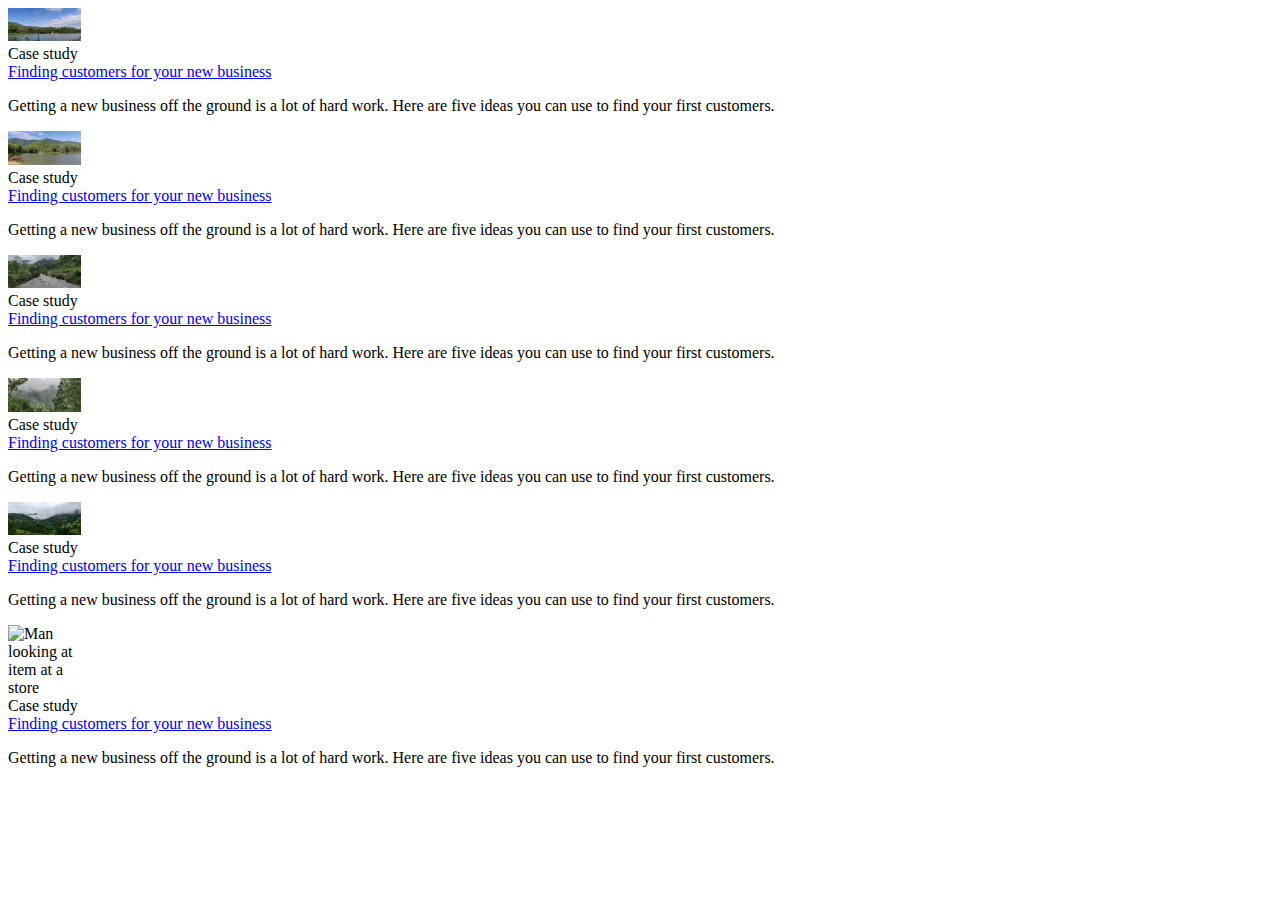
==== index.html @ e6f3b7a5 "init" ====
<!DOCTYPE html>
<html lang="en">

<head>
    <meta charset="UTF-8">
    <meta http-equiv="X-UA-Compatible" content="IE=edge">
    <meta name="viewport" content="width=device-width, initial-scale=1.0">
    <title>PWA DEMO</title>
    <script src="https://cdn.tailwindcss.com"></script>
    <script src="./js/app.js"></script>
    <link rel="manifest" href="manifest.json" />
    <link rel="stylesheet" href="/css/style.css">

    <!-- ios support-->
    <link rel="apple-touch-icon" href="/images/icons/icon-512x512.png" />
    <!-- <meta name="apple-mobile-web-app-status-bar" content="#ccc"> -->

    <!-- this overrides the theme color of manifest -->
    <!-- <meta name="theme-color" content="#ccc"> -->

</head>

<body>
    <div>
        <div class=" max-w-md mx-auto bg-white rounded-xl shadow-md overflow-hidden md:max-w-2xl">
            <div>
                <div>
                    <img class="h-48 w-full object-cover xl:h-full xl:w-48" src="images/pic1.jpeg" alt="Man looking at item at a store">
                </div>
                <div class="p-8">
                    <div class="uppercase tracking-wide text-sm text-indigo-500 font-semibold">Case study</div>
                    <a href="#" class="block mt-1 text-lg leading-tight font-medium text-black hover:underline">Finding customers for your new business</a>
                    <p class="mt-2 text-slate-500">Getting a new business off the ground is a lot of hard work. Here are five ideas you can use to find your first customers.</p>
                </div>
            </div>
        </div>

        <div class="mt-10 max-w-md mx-auto bg-white rounded-xl shadow-md overflow-hidden md:max-w-2xl">
            <div>
                <div class="md:shrink-0">
                    <img class="h-48 w-full object-cover md:h-full xl:w-48" src="images/pic2.jpeg" alt="Man looking at item at a store">
                </div>
                <div class="p-8">
                    <div class="uppercase tracking-wide text-sm text-indigo-500 font-semibold">Case study</div>
                    <a href="#" class="block mt-1 text-lg leading-tight font-medium text-black hover:underline">Finding customers for your new business</a>
                    <p class="mt-2 text-slate-500">Getting a new business off the ground is a lot of hard work. Here are five ideas you can use to find your first customers.</p>
                </div>
            </div>
        </div>

        <div class="mt-10 max-w-md mx-auto bg-white rounded-xl shadow-md overflow-hidden md:max-w-2xl">
            <div>
                <div class="md:shrink-0">
                    <img class="h-48 w-full object-cover md:h-full xl:w-48" src="images/pic3.jpeg" alt="Man looking at item at a store">
                </div>
                <div class="p-8">
                    <div class="uppercase tracking-wide text-sm text-indigo-500 font-semibold">Case study</div>
                    <a href="#" class="block mt-1 text-lg leading-tight font-medium text-black hover:underline">Finding customers for your new business</a>
                    <p class="mt-2 text-slate-500">Getting a new business off the ground is a lot of hard work. Here are five ideas you can use to find your first customers.</p>
                </div>
            </div>
        </div>


        <div class="mt-10 max-w-md mx-auto bg-white rounded-xl shadow-md overflow-hidden md:max-w-2xl">
            <div>
                <div class="md:shrink-0">
                    <img class="h-48 w-full object-cover md:h-full xl:w-48" src="images/pic4.jpeg" alt="Man looking at item at a store">
                </div>
                <div class="p-8">
                    <div class="uppercase tracking-wide text-sm text-indigo-500 font-semibold">Case study</div>
                    <a href="#" class="block mt-1 text-lg leading-tight font-medium text-black hover:underline">Finding customers for your new business</a>
                    <p class="mt-2 text-slate-500">Getting a new business off the ground is a lot of hard work. Here are five ideas you can use to find your first customers.</p>
                </div>
            </div>
        </div>

        <div class="mt-10 max-w-md mx-auto bg-white rounded-xl shadow-md overflow-hidden md:max-w-2xl">
            <div>
                <div class="md:shrink-0">
                    <img class="h-48 w-full object-cover md:h-full xl:w-48" src="images/pic5.jpeg" alt="Man looking at item at a store">
                </div>
                <div class="p-8">
                    <div class="uppercase tracking-wide text-sm text-indigo-500 font-semibold">Case study</div>
                    <a href="#" class="block mt-1 text-lg leading-tight font-medium text-black hover:underline">Finding customers for your new business</a>
                    <p class="mt-2 text-slate-500">Getting a new business off the ground is a lot of hard work. Here are five ideas you can use to find your first customers.</p>
                </div>
            </div>
        </div>


        <div class=" mt-10 max-w-md mx-auto bg-white rounded-xl shadow-md overflow-hidden md:max-w-2xl">
            <div>
                <div class="md:shrink-0">
                    <img class="h-48 w-full object-cover md:h-full xl:w-48" src="images/pic6.jpeg" alt="Man looking at item at a store">
                </div>
                <div class="p-8">
                    <div class="uppercase tracking-wide text-sm text-indigo-500 font-semibold">Case study</div>
                    <a href="#" class="block mt-1 text-lg leading-tight font-medium text-black hover:underline">Finding customers for your new business</a>
                    <p class="mt-2 text-slate-500">Getting a new business off the ground is a lot of hard work. Here are five ideas you can use to find your first customers.</p>
                </div>
            </div>
        </div>

        <div id="pwa-prompt" class="pwa-prompt">
            <ul class="shadow-secondary">
                <li>
                    <img src="images/icons/icon-128x128.png" alt="TTN PWA" />
                </li>
                <li class="pwa-text">
                    <a href="#" id="add-to-home">
                        Add to Home screen
                    </a>
                </li>
            </ul>
        </div>

    </div>
    <script>
        let deferredPrompt;
        const pwaPrompt = document.getElementById('pwa-prompt');
        const addToHome = document.getElementById('add-to-home');

        window.addEventListener('beforeinstallprompt', (e) => {
            // Prevent the mini-infobar from appearing on mobile
            e.preventDefault();
            // Stash the event so it can be triggered later.
            deferredPrompt = e;
            // Update UI notify the user they can install the PWA
            console.log('show install prompt');
            pwaPrompt.style.display = 'block';
        });


        addToHome.addEventListener('click', (e) => {
            // Hide the app provided install promotion
            console.log('hide install prompt');
            pwaPrompt.style.display = 'none';
            // Show the install prompt
            deferredPrompt.prompt();
            // Wait for the user to respond to the prompt
            deferredPrompt.userChoice.then((choiceResult) => {
                if (choiceResult.outcome === 'accepted') {
                    console.log('User accepted the install prompt');
                } else {
                    console.log('User dismissed the install prompt');
                }
            });
        });
    </script>

    <script src="https://www.gstatic.com/firebasejs/8.10.1/firebase-app.js"></script>

    <script src="https://www.gstatic.com/firebasejs/8.10.1/firebase-firestore.js"></script>


    <script>
        // TODO: Add SDKs for Firebase products that you want to use
        // https://firebase.google.com/docs/web/setup#available-libraries

        // Your web app's Firebase configuration
        // For Firebase JS SDK v7.20.0 and later, measurementId is optional
        const firebaseConfig = {
            apiKey: "AIzaSyASw3NBWzhxHCakN1j-2PU8Xe8yEiQVhT4",
            authDomain: "pwa-test-340205.firebaseapp.com",
            projectId: "pwa-test-340205",
            storageBucket: "pwa-test-340205.appspot.com",
            messagingSenderId: "152877142103",
            appId: "1:152877142103:web:ed53a6f358726de1a1d312",
            measurementId: "G-8F6K2HBCKV"
        };

        // Initialize Firebase
        firebase.initializeApp(firebaseConfig);
        const db = firebase.firestore()
    </script>


</body>

</html>
---- css/style.css ----
.pwa-prompt {
    display: none;
}

.pwa-prompt ul {
    display: flex;
    align-items: center;
    justify-content: space-around;
    position: fixed;
    right: 4%;
    z-index: 999;
    bottom: 0;
    background: #fff;
    width: 100%;
    max-width: 444px;
    right: 0;
    box-shadow: 0 0 10px #0a0909;
    margin: 33px 0;
}

.pwa-text {
    text-align: center;
    width: 185px;
}

img {
    max-width: 73px;
}
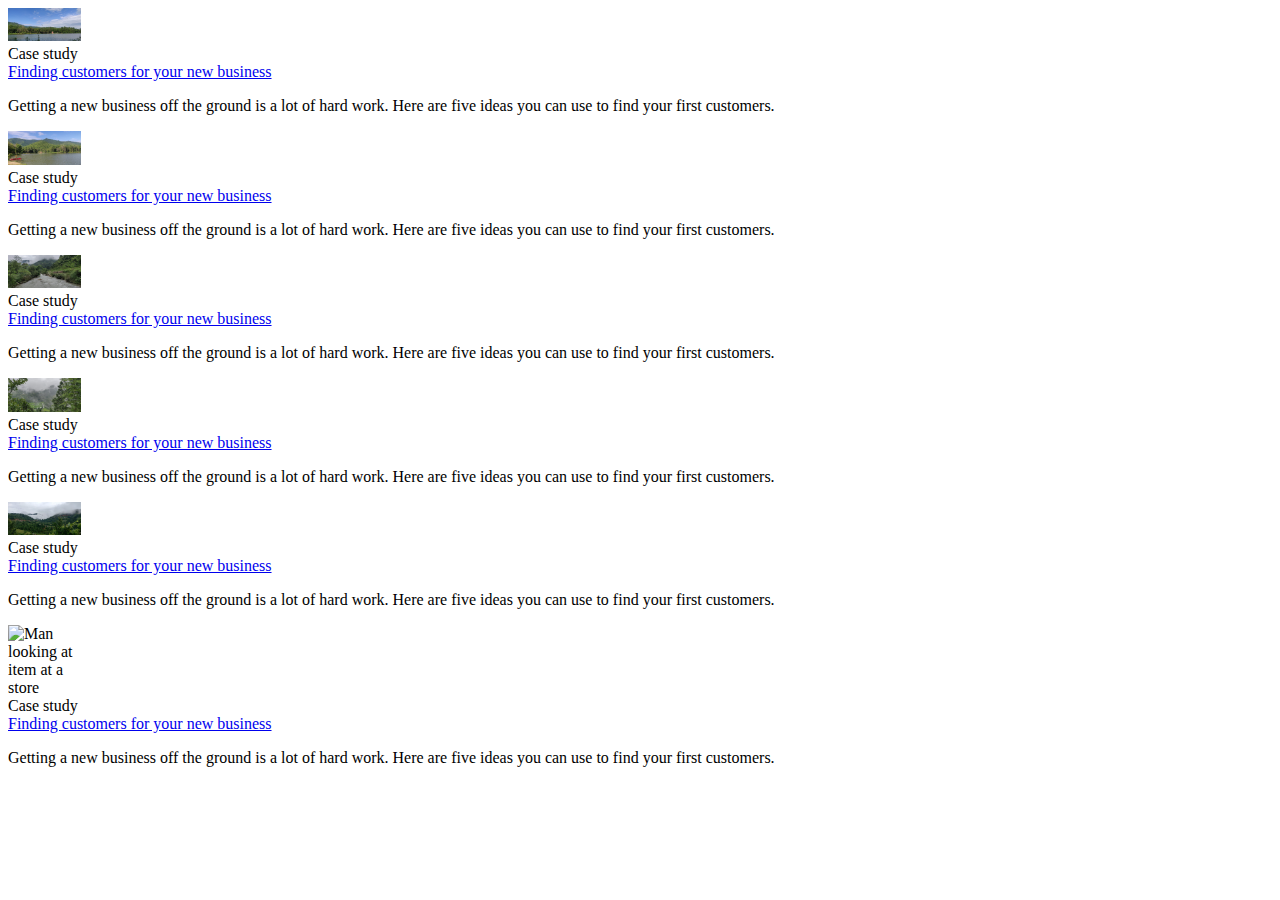
==== commit d50177c8: "init 1" ====
--- a/index.html
+++ b/index.html
@@ -7,7 +7,7 @@
     <meta name="viewport" content="width=device-width, initial-scale=1.0">
     <title>PWA DEMO</title>
     <script src="https://cdn.tailwindcss.com"></script>
-    <script src="./js/app.js"></script>
+
     <link rel="manifest" href="manifest.json" />
     <link rel="stylesheet" href="/css/style.css">
 
@@ -149,31 +149,8 @@
         });
     </script>
 
-    <script src="https://www.gstatic.com/firebasejs/8.10.1/firebase-app.js"></script>
 
-    <script src="https://www.gstatic.com/firebasejs/8.10.1/firebase-firestore.js"></script>
-
-
-    <script>
-        // TODO: Add SDKs for Firebase products that you want to use
-        // https://firebase.google.com/docs/web/setup#available-libraries
-
-        // Your web app's Firebase configuration
-        // For Firebase JS SDK v7.20.0 and later, measurementId is optional
-        const firebaseConfig = {
-            apiKey: "AIzaSyASw3NBWzhxHCakN1j-2PU8Xe8yEiQVhT4",
-            authDomain: "pwa-test-340205.firebaseapp.com",
-            projectId: "pwa-test-340205",
-            storageBucket: "pwa-test-340205.appspot.com",
-            messagingSenderId: "152877142103",
-            appId: "1:152877142103:web:ed53a6f358726de1a1d312",
-            measurementId: "G-8F6K2HBCKV"
-        };
-
-        // Initialize Firebase
-        firebase.initializeApp(firebaseConfig);
-        const db = firebase.firestore()
-    </script>
+    <script src="./js/app.js"></script>
 
 
 </body>
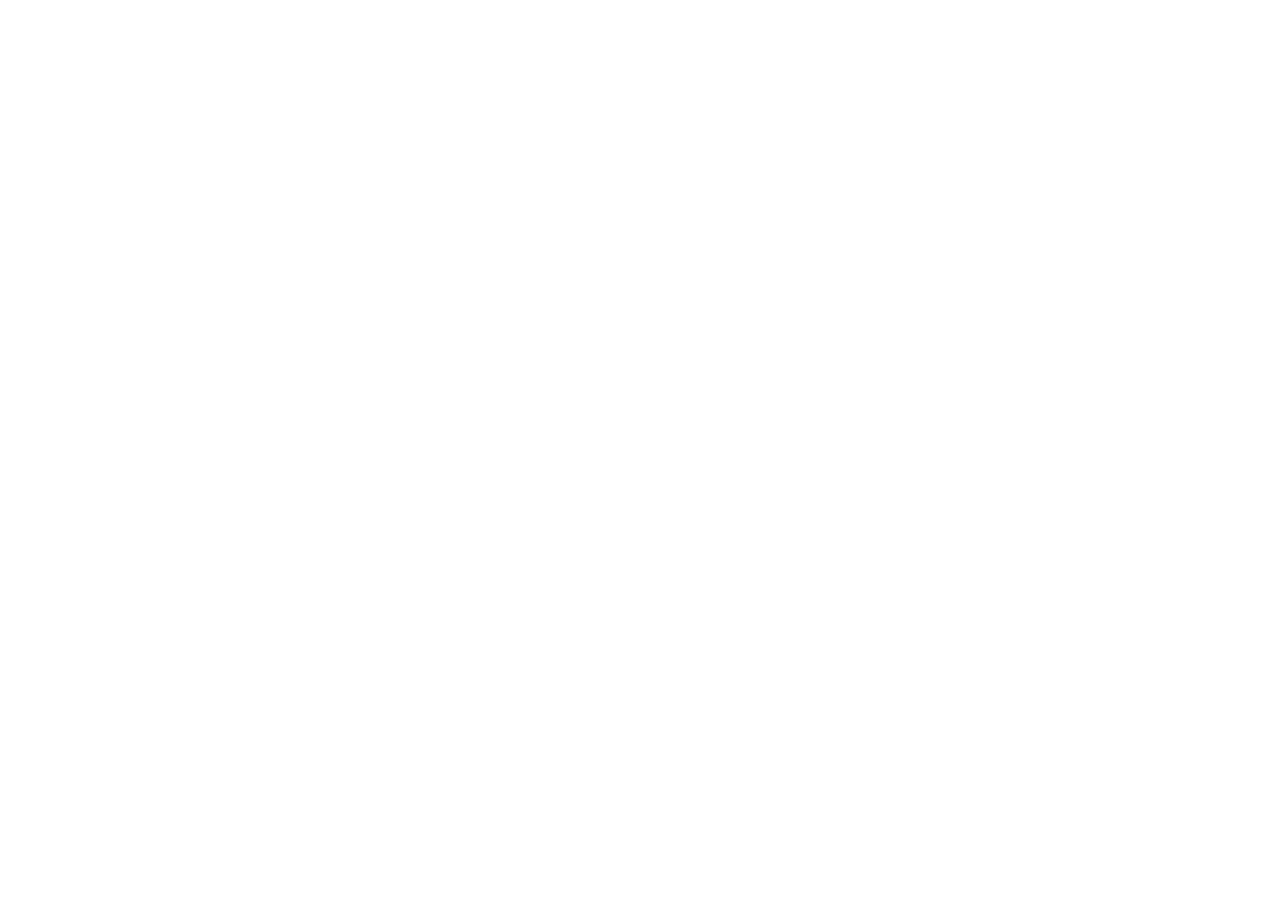
==== commit 610035ac: "add: changes for index db" ====
--- a/index.html
+++ b/index.html
@@ -21,87 +21,7 @@
 </head>
 
 <body>
-    <div>
-        <div class=" max-w-md mx-auto bg-white rounded-xl shadow-md overflow-hidden md:max-w-2xl">
-            <div>
-                <div>
-                    <img class="h-48 w-full object-cover xl:h-full xl:w-48" src="images/pic1.jpeg" alt="Man looking at item at a store">
-                </div>
-                <div class="p-8">
-                    <div class="uppercase tracking-wide text-sm text-indigo-500 font-semibold">Case study</div>
-                    <a href="#" class="block mt-1 text-lg leading-tight font-medium text-black hover:underline">Finding customers for your new business</a>
-                    <p class="mt-2 text-slate-500">Getting a new business off the ground is a lot of hard work. Here are five ideas you can use to find your first customers.</p>
-                </div>
-            </div>
-        </div>
-
-        <div class="mt-10 max-w-md mx-auto bg-white rounded-xl shadow-md overflow-hidden md:max-w-2xl">
-            <div>
-                <div class="md:shrink-0">
-                    <img class="h-48 w-full object-cover md:h-full xl:w-48" src="images/pic2.jpeg" alt="Man looking at item at a store">
-                </div>
-                <div class="p-8">
-                    <div class="uppercase tracking-wide text-sm text-indigo-500 font-semibold">Case study</div>
-                    <a href="#" class="block mt-1 text-lg leading-tight font-medium text-black hover:underline">Finding customers for your new business</a>
-                    <p class="mt-2 text-slate-500">Getting a new business off the ground is a lot of hard work. Here are five ideas you can use to find your first customers.</p>
-                </div>
-            </div>
-        </div>
-
-        <div class="mt-10 max-w-md mx-auto bg-white rounded-xl shadow-md overflow-hidden md:max-w-2xl">
-            <div>
-                <div class="md:shrink-0">
-                    <img class="h-48 w-full object-cover md:h-full xl:w-48" src="images/pic3.jpeg" alt="Man looking at item at a store">
-                </div>
-                <div class="p-8">
-                    <div class="uppercase tracking-wide text-sm text-indigo-500 font-semibold">Case study</div>
-                    <a href="#" class="block mt-1 text-lg leading-tight font-medium text-black hover:underline">Finding customers for your new business</a>
-                    <p class="mt-2 text-slate-500">Getting a new business off the ground is a lot of hard work. Here are five ideas you can use to find your first customers.</p>
-                </div>
-            </div>
-        </div>
-
-
-        <div class="mt-10 max-w-md mx-auto bg-white rounded-xl shadow-md overflow-hidden md:max-w-2xl">
-            <div>
-                <div class="md:shrink-0">
-                    <img class="h-48 w-full object-cover md:h-full xl:w-48" src="images/pic4.jpeg" alt="Man looking at item at a store">
-                </div>
-                <div class="p-8">
-                    <div class="uppercase tracking-wide text-sm text-indigo-500 font-semibold">Case study</div>
-                    <a href="#" class="block mt-1 text-lg leading-tight font-medium text-black hover:underline">Finding customers for your new business</a>
-                    <p class="mt-2 text-slate-500">Getting a new business off the ground is a lot of hard work. Here are five ideas you can use to find your first customers.</p>
-                </div>
-            </div>
-        </div>
-
-        <div class="mt-10 max-w-md mx-auto bg-white rounded-xl shadow-md overflow-hidden md:max-w-2xl">
-            <div>
-                <div class="md:shrink-0">
-                    <img class="h-48 w-full object-cover md:h-full xl:w-48" src="images/pic5.jpeg" alt="Man looking at item at a store">
-                </div>
-                <div class="p-8">
-                    <div class="uppercase tracking-wide text-sm text-indigo-500 font-semibold">Case study</div>
-                    <a href="#" class="block mt-1 text-lg leading-tight font-medium text-black hover:underline">Finding customers for your new business</a>
-                    <p class="mt-2 text-slate-500">Getting a new business off the ground is a lot of hard work. Here are five ideas you can use to find your first customers.</p>
-                </div>
-            </div>
-        </div>
-
-
-        <div class=" mt-10 max-w-md mx-auto bg-white rounded-xl shadow-md overflow-hidden md:max-w-2xl">
-            <div>
-                <div class="md:shrink-0">
-                    <img class="h-48 w-full object-cover md:h-full xl:w-48" src="images/pic6.jpeg" alt="Man looking at item at a store">
-                </div>
-                <div class="p-8">
-                    <div class="uppercase tracking-wide text-sm text-indigo-500 font-semibold">Case study</div>
-                    <a href="#" class="block mt-1 text-lg leading-tight font-medium text-black hover:underline">Finding customers for your new business</a>
-                    <p class="mt-2 text-slate-500">Getting a new business off the ground is a lot of hard work. Here are five ideas you can use to find your first customers.</p>
-                </div>
-            </div>
-        </div>
-
+    <div class="card-container">
         <div id="pwa-prompt" class="pwa-prompt">
             <ul class="shadow-secondary">
                 <li>
@@ -149,8 +69,34 @@
         });
     </script>
 
+    <script src="https://www.gstatic.com/firebasejs/8.10.1/firebase-app.js"></script>
+
+    <script src="https://www.gstatic.com/firebasejs/8.10.1/firebase-firestore.js"></script>
+
+
+    <script>
+        // TODO: Add SDKs for Firebase products that you want to use
+        // https://firebase.google.com/docs/web/setup#available-libraries
+
+        // Your web app's Firebase configuration
+        // For Firebase JS SDK v7.20.0 and later, measurementId is optional
+        const firebaseConfig = {
+            apiKey: "AIzaSyASw3NBWzhxHCakN1j-2PU8Xe8yEiQVhT4",
+            authDomain: "pwa-test-340205.firebaseapp.com",
+            projectId: "pwa-test-340205",
+            storageBucket: "pwa-test-340205.appspot.com",
+            messagingSenderId: "152877142103",
+            appId: "1:152877142103:web:ed53a6f358726de1a1d312",
+            measurementId: "G-8F6K2HBCKV"
+        };
+
+        // Initialize Firebase
+        firebase.initializeApp(firebaseConfig);
+        const db = firebase.firestore()
+    </script>
 
     <script src="./js/app.js"></script>
+    <script src="./js/db.js"></script>
 
 
 </body>
--- a/css/style.css
+++ b/css/style.css
@@ -1,3 +1,7 @@
+.card-container {
+    padding: 50px;
+}
+
 .pwa-prompt {
     display: none;
 }
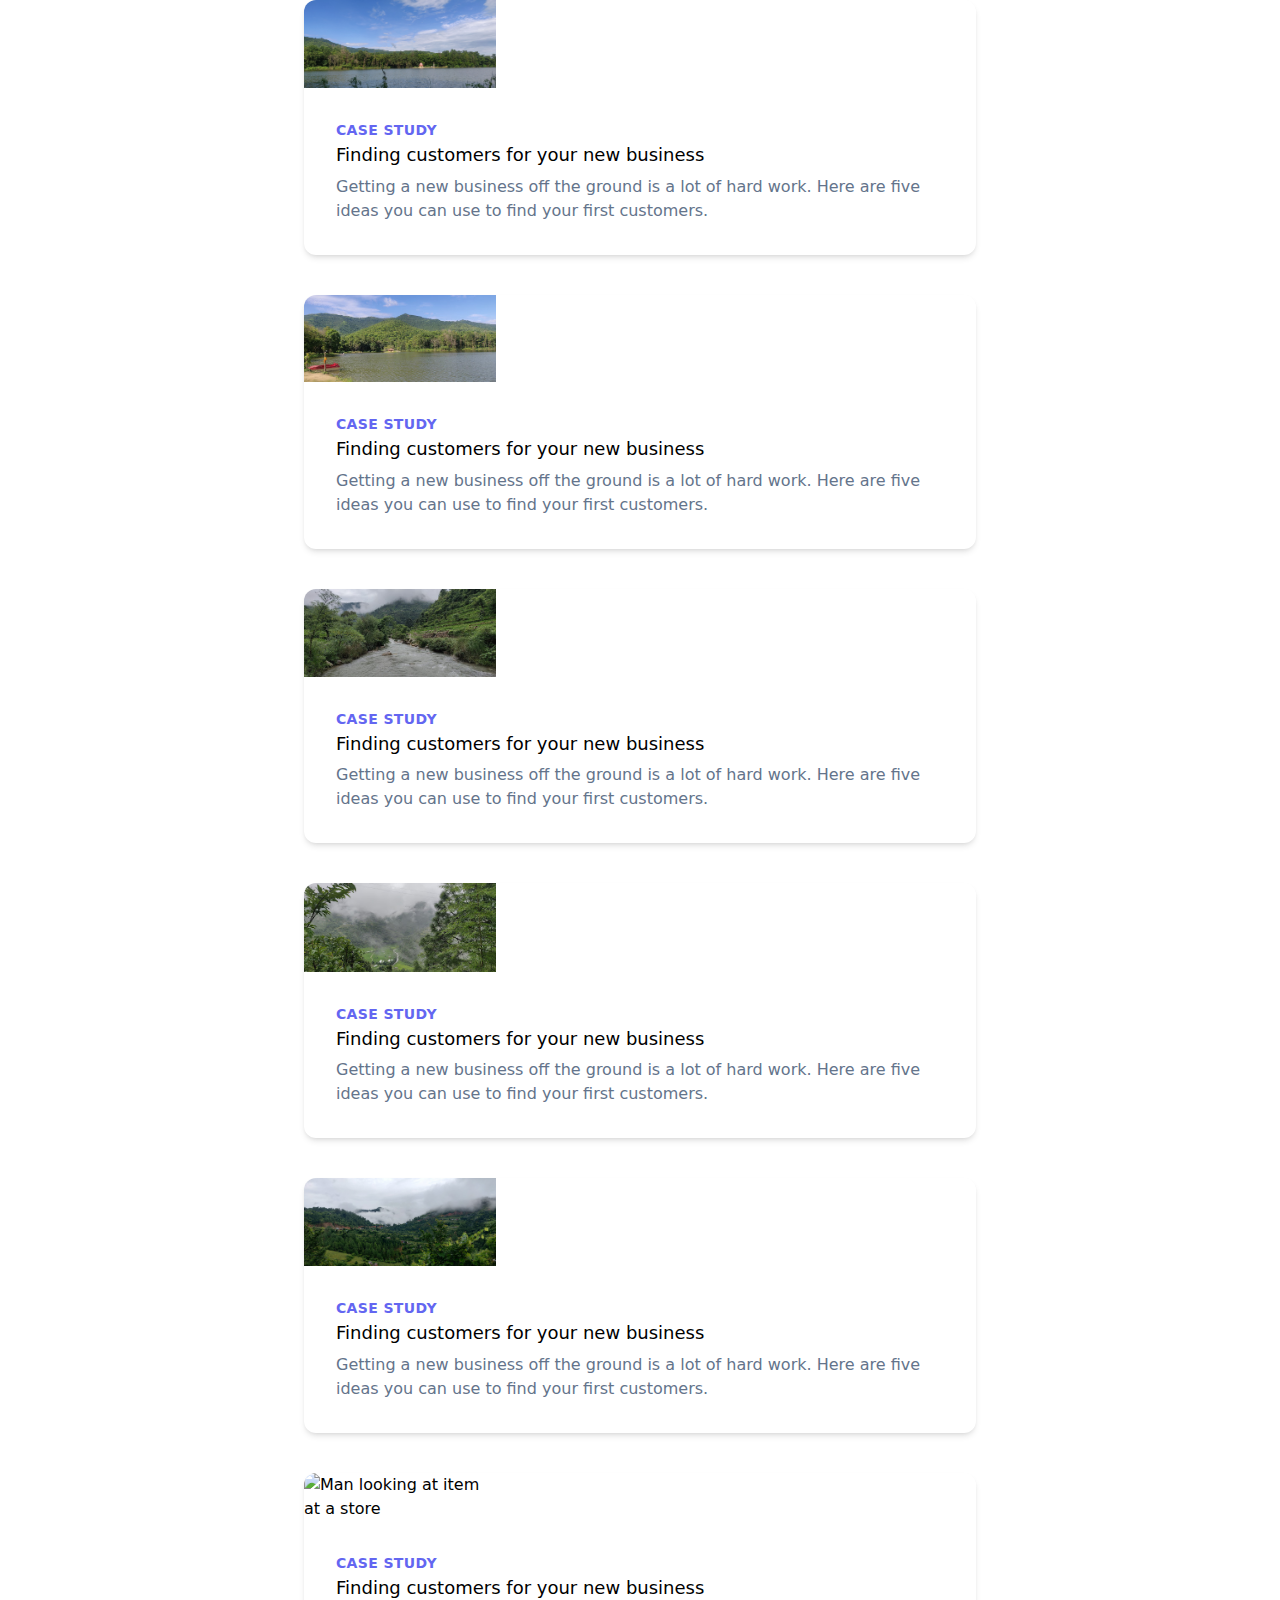
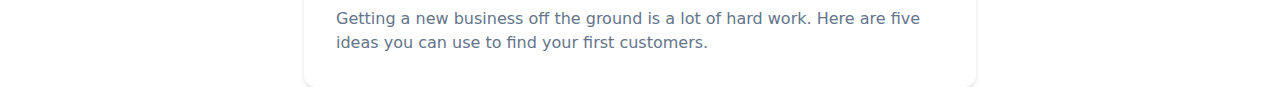
==== commit bf022b0e: "tailwind added" ====
--- a/index.html
+++ b/index.html
@@ -6,7 +6,7 @@
     <meta http-equiv="X-UA-Compatible" content="IE=edge">
     <meta name="viewport" content="width=device-width, initial-scale=1.0">
     <title>PWA DEMO</title>
-    <script src="https://cdn.tailwindcss.com"></script>
+    <script src="/js/tailwind.js"></script>
 
     <link rel="manifest" href="manifest.json" />
     <link rel="stylesheet" href="/css/style.css">
@@ -21,7 +21,87 @@
 </head>
 
 <body>
-    <div class="card-container">
+    <div>
+        <div class=" max-w-md mx-auto bg-white rounded-xl shadow-md overflow-hidden md:max-w-2xl">
+            <div>
+                <div>
+                    <img class="h-48 w-full object-cover xl:h-full xl:w-48" src="images/pic1.jpeg" alt="Man looking at item at a store">
+                </div>
+                <div class="p-8">
+                    <div class="uppercase tracking-wide text-sm text-indigo-500 font-semibold">Case study</div>
+                    <a href="#" class="block mt-1 text-lg leading-tight font-medium text-black hover:underline">Finding customers for your new business</a>
+                    <p class="mt-2 text-slate-500">Getting a new business off the ground is a lot of hard work. Here are five ideas you can use to find your first customers.</p>
+                </div>
+            </div>
+        </div>
+
+        <div class="mt-10 max-w-md mx-auto bg-white rounded-xl shadow-md overflow-hidden md:max-w-2xl">
+            <div>
+                <div class="md:shrink-0">
+                    <img class="h-48 w-full object-cover md:h-full xl:w-48" src="images/pic2.jpeg" alt="Man looking at item at a store">
+                </div>
+                <div class="p-8">
+                    <div class="uppercase tracking-wide text-sm text-indigo-500 font-semibold">Case study</div>
+                    <a href="#" class="block mt-1 text-lg leading-tight font-medium text-black hover:underline">Finding customers for your new business</a>
+                    <p class="mt-2 text-slate-500">Getting a new business off the ground is a lot of hard work. Here are five ideas you can use to find your first customers.</p>
+                </div>
+            </div>
+        </div>
+
+        <div class="mt-10 max-w-md mx-auto bg-white rounded-xl shadow-md overflow-hidden md:max-w-2xl">
+            <div>
+                <div class="md:shrink-0">
+                    <img class="h-48 w-full object-cover md:h-full xl:w-48" src="images/pic3.jpeg" alt="Man looking at item at a store">
+                </div>
+                <div class="p-8">
+                    <div class="uppercase tracking-wide text-sm text-indigo-500 font-semibold">Case study</div>
+                    <a href="#" class="block mt-1 text-lg leading-tight font-medium text-black hover:underline">Finding customers for your new business</a>
+                    <p class="mt-2 text-slate-500">Getting a new business off the ground is a lot of hard work. Here are five ideas you can use to find your first customers.</p>
+                </div>
+            </div>
+        </div>
+
+
+        <div class="mt-10 max-w-md mx-auto bg-white rounded-xl shadow-md overflow-hidden md:max-w-2xl">
+            <div>
+                <div class="md:shrink-0">
+                    <img class="h-48 w-full object-cover md:h-full xl:w-48" src="images/pic4.jpeg" alt="Man looking at item at a store">
+                </div>
+                <div class="p-8">
+                    <div class="uppercase tracking-wide text-sm text-indigo-500 font-semibold">Case study</div>
+                    <a href="#" class="block mt-1 text-lg leading-tight font-medium text-black hover:underline">Finding customers for your new business</a>
+                    <p class="mt-2 text-slate-500">Getting a new business off the ground is a lot of hard work. Here are five ideas you can use to find your first customers.</p>
+                </div>
+            </div>
+        </div>
+
+        <div class="mt-10 max-w-md mx-auto bg-white rounded-xl shadow-md overflow-hidden md:max-w-2xl">
+            <div>
+                <div class="md:shrink-0">
+                    <img class="h-48 w-full object-cover md:h-full xl:w-48" src="images/pic5.jpeg" alt="Man looking at item at a store">
+                </div>
+                <div class="p-8">
+                    <div class="uppercase tracking-wide text-sm text-indigo-500 font-semibold">Case study</div>
+                    <a href="#" class="block mt-1 text-lg leading-tight font-medium text-black hover:underline">Finding customers for your new business</a>
+                    <p class="mt-2 text-slate-500">Getting a new business off the ground is a lot of hard work. Here are five ideas you can use to find your first customers.</p>
+                </div>
+            </div>
+        </div>
+
+
+        <div class=" mt-10 max-w-md mx-auto bg-white rounded-xl shadow-md overflow-hidden md:max-w-2xl">
+            <div>
+                <div class="md:shrink-0">
+                    <img class="h-48 w-full object-cover md:h-full xl:w-48" src="images/pic6.jpeg" alt="Man looking at item at a store">
+                </div>
+                <div class="p-8">
+                    <div class="uppercase tracking-wide text-sm text-indigo-500 font-semibold">Case study</div>
+                    <a href="#" class="block mt-1 text-lg leading-tight font-medium text-black hover:underline">Finding customers for your new business</a>
+                    <p class="mt-2 text-slate-500">Getting a new business off the ground is a lot of hard work. Here are five ideas you can use to find your first customers.</p>
+                </div>
+            </div>
+        </div>
+
         <div id="pwa-prompt" class="pwa-prompt">
             <ul class="shadow-secondary">
                 <li>
@@ -69,34 +149,8 @@
         });
     </script>
 
-    <script src="https://www.gstatic.com/firebasejs/8.10.1/firebase-app.js"></script>
-
-    <script src="https://www.gstatic.com/firebasejs/8.10.1/firebase-firestore.js"></script>
-
-
-    <script>
-        // TODO: Add SDKs for Firebase products that you want to use
-        // https://firebase.google.com/docs/web/setup#available-libraries
-
-        // Your web app's Firebase configuration
-        // For Firebase JS SDK v7.20.0 and later, measurementId is optional
-        const firebaseConfig = {
-            apiKey: "AIzaSyASw3NBWzhxHCakN1j-2PU8Xe8yEiQVhT4",
-            authDomain: "pwa-test-340205.firebaseapp.com",
-            projectId: "pwa-test-340205",
-            storageBucket: "pwa-test-340205.appspot.com",
-            messagingSenderId: "152877142103",
-            appId: "1:152877142103:web:ed53a6f358726de1a1d312",
-            measurementId: "G-8F6K2HBCKV"
-        };
-
-        // Initialize Firebase
-        firebase.initializeApp(firebaseConfig);
-        const db = firebase.firestore()
-    </script>
 
     <script src="./js/app.js"></script>
-    <script src="./js/db.js"></script>
 
 
 </body>
